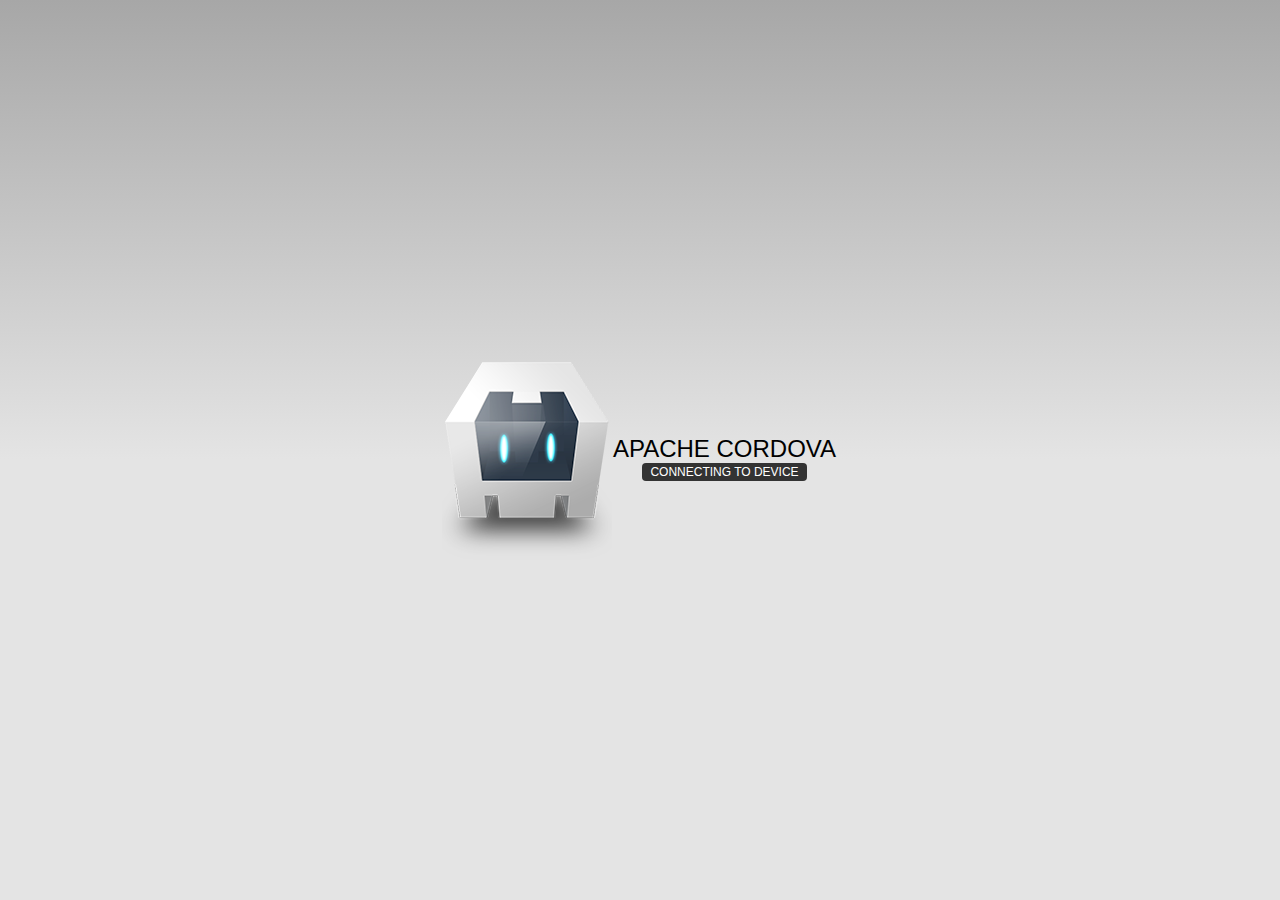
==== www/index.html @ 848a605e "cordova successful" ====
<!DOCTYPE html>
<!--
    Licensed to the Apache Software Foundation (ASF) under one
    or more contributor license agreements.  See the NOTICE file
    distributed with this work for additional information
    regarding copyright ownership.  The ASF licenses this file
    to you under the Apache License, Version 2.0 (the
    "License"); you may not use this file except in compliance
    with the License.  You may obtain a copy of the License at

    http://www.apache.org/licenses/LICENSE-2.0

    Unless required by applicable law or agreed to in writing,
    software distributed under the License is distributed on an
    "AS IS" BASIS, WITHOUT WARRANTIES OR CONDITIONS OF ANY
     KIND, either express or implied.  See the License for the
    specific language governing permissions and limitations
    under the License.
-->
<html>
    <head>
        <!--
        Customize this policy to fit your own app's needs. For more guidance, see:
            https://github.com/apache/cordova-plugin-whitelist/blob/master/README.md#content-security-policy
        Some notes:
            * gap: is required only on iOS (when using UIWebView) and is needed for JS->native communication
            * https://ssl.gstatic.com is required only on Android and is needed for TalkBack to function properly
            * Disables use of inline scripts in order to mitigate risk of XSS vulnerabilities. To change this:
                * Enable inline JS: add 'unsafe-inline' to default-src
        -->
        <meta http-equiv="Content-Security-Policy" content="default-src 'self' data: gap: https://ssl.gstatic.com 'unsafe-eval'; style-src 'self' 'unsafe-inline'; media-src *">
        <meta name="format-detection" content="telephone=no">
        <meta name="msapplication-tap-highlight" content="no">
        <meta name="viewport" content="user-scalable=no, initial-scale=1, maximum-scale=1, minimum-scale=1, width=device-width">
        <link rel="stylesheet" type="text/css" href="css/index.css">
        <title>Hello World</title>
    </head>
    <body>
        <div class="app">
            <h1>Apache Cordova</h1>
            <div id="deviceready" class="blink">
                <p class="event listening">Connecting to Device</p>
                <p class="event received">Device is Ready</p>
            </div>
        </div>
        <script type="text/javascript" src="cordova.js"></script>
        <script type="text/javascript" src="js/index.js"></script>
    </body>
</html>
---- www/css/index.css ----
/*
 * Licensed to the Apache Software Foundation (ASF) under one
 * or more contributor license agreements.  See the NOTICE file
 * distributed with this work for additional information
 * regarding copyright ownership.  The ASF licenses this file
 * to you under the Apache License, Version 2.0 (the
 * "License"); you may not use this file except in compliance
 * with the License.  You may obtain a copy of the License at
 *
 * http://www.apache.org/licenses/LICENSE-2.0
 *
 * Unless required by applicable law or agreed to in writing,
 * software distributed under the License is distributed on an
 * "AS IS" BASIS, WITHOUT WARRANTIES OR CONDITIONS OF ANY
 * KIND, either express or implied.  See the License for the
 * specific language governing permissions and limitations
 * under the License.
 */
* {
    -webkit-tap-highlight-color: rgba(0,0,0,0); /* make transparent link selection, adjust last value opacity 0 to 1.0 */
}

body {
    -webkit-touch-callout: none;                /* prevent callout to copy image, etc when tap to hold */
    -webkit-text-size-adjust: none;             /* prevent webkit from resizing text to fit */
    -webkit-user-select: none;                  /* prevent copy paste, to allow, change 'none' to 'text' */
    background-color:#E4E4E4;
    background-image:linear-gradient(top, #A7A7A7 0%, #E4E4E4 51%);
    background-image:-webkit-linear-gradient(top, #A7A7A7 0%, #E4E4E4 51%);
    background-image:-ms-linear-gradient(top, #A7A7A7 0%, #E4E4E4 51%);
    background-image:-webkit-gradient(
        linear,
        left top,
        left bottom,
        color-stop(0, #A7A7A7),
        color-stop(0.51, #E4E4E4)
    );
    background-attachment:fixed;
    font-family:'HelveticaNeue-Light', 'HelveticaNeue', Helvetica, Arial, sans-serif;
    font-size:12px;
    height:100%;
    margin:0px;
    padding:0px;
    text-transform:uppercase;
    width:100%;
}

/* Portrait layout (default) */
.app {
    background:url(../img/logo.png) no-repeat center top; /* 170px x 200px */
    position:absolute;             /* position in the center of the screen */
    left:50%;
    top:50%;
    height:50px;                   /* text area height */
    width:225px;                   /* text area width */
    text-align:center;
    padding:180px 0px 0px 0px;     /* image height is 200px (bottom 20px are overlapped with text) */
    margin:-115px 0px 0px -112px;  /* offset vertical: half of image height and text area height */
                                   /* offset horizontal: half of text area width */
}

/* Landscape layout (with min-width) */
@media screen and (min-aspect-ratio: 1/1) and (min-width:400px) {
    .app {
        background-position:left center;
        padding:75px 0px 75px 170px;  /* padding-top + padding-bottom + text area = image height */
        margin:-90px 0px 0px -198px;  /* offset vertical: half of image height */
                                      /* offset horizontal: half of image width and text area width */
    }
}

h1 {
    font-size:24px;
    font-weight:normal;
    margin:0px;
    overflow:visible;
    padding:0px;
    text-align:center;
}

.event {
    border-radius:4px;
    -webkit-border-radius:4px;
    color:#FFFFFF;
    font-size:12px;
    margin:0px 30px;
    padding:2px 0px;
}

.event.listening {
    background-color:#333333;
    display:block;
}

.event.received {
    background-color:#4B946A;
    display:none;
}

@keyframes fade {
    from { opacity: 1.0; }
    50% { opacity: 0.4; }
    to { opacity: 1.0; }
}
 
@-webkit-keyframes fade {
    from { opacity: 1.0; }
    50% { opacity: 0.4; }
    to { opacity: 1.0; }
}
 
.blink {
    animation:fade 3000ms infinite;
    -webkit-animation:fade 3000ms infinite;
}
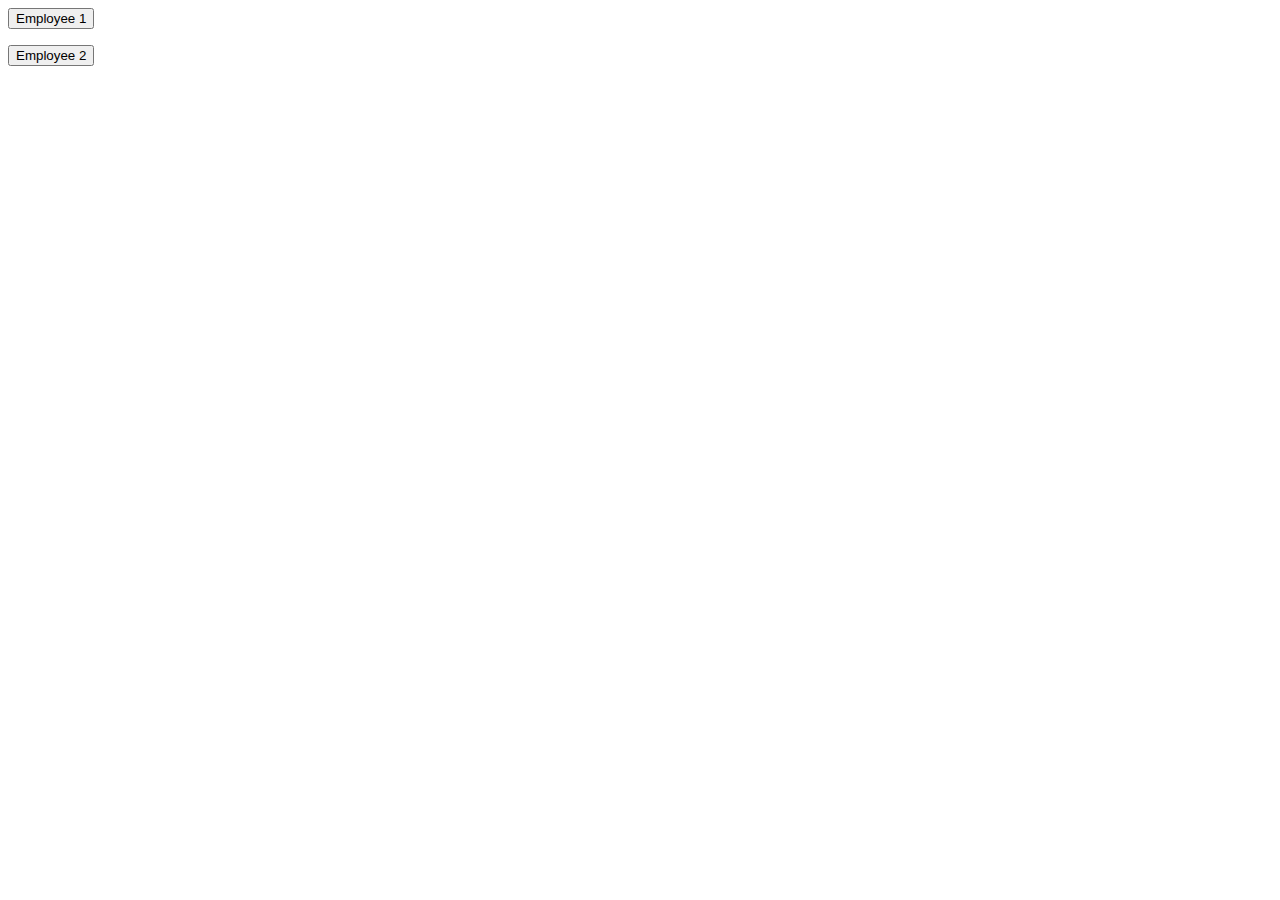
==== commit 00b5f4d9: "added by Gina" ====
--- a/www/index.html
+++ b/www/index.html
@@ -1,49 +1,16 @@
-<!DOCTYPE html>
-<!--
-    Licensed to the Apache Software Foundation (ASF) under one
-    or more contributor license agreements.  See the NOTICE file
-    distributed with this work for additional information
-    regarding copyright ownership.  The ASF licenses this file
-    to you under the Apache License, Version 2.0 (the
-    "License"); you may not use this file except in compliance
-    with the License.  You may obtain a copy of the License at
+﻿<html>
 
-    http://www.apache.org/licenses/LICENSE-2.0
+<head>
+    <title></title>
+</head>
+<body>
 
-    Unless required by applicable law or agreed to in writing,
-    software distributed under the License is distributed on an
-    "AS IS" BASIS, WITHOUT WARRANTIES OR CONDITIONS OF ANY
-     KIND, either express or implied.  See the License for the
-    specific language governing permissions and limitations
-    under the License.
--->
-<html>
-    <head>
-        <!--
-        Customize this policy to fit your own app's needs. For more guidance, see:
-            https://github.com/apache/cordova-plugin-whitelist/blob/master/README.md#content-security-policy
-        Some notes:
-            * gap: is required only on iOS (when using UIWebView) and is needed for JS->native communication
-            * https://ssl.gstatic.com is required only on Android and is needed for TalkBack to function properly
-            * Disables use of inline scripts in order to mitigate risk of XSS vulnerabilities. To change this:
-                * Enable inline JS: add 'unsafe-inline' to default-src
-        -->
-        <meta http-equiv="Content-Security-Policy" content="default-src 'self' data: gap: https://ssl.gstatic.com 'unsafe-eval'; style-src 'self' 'unsafe-inline'; media-src *">
-        <meta name="format-detection" content="telephone=no">
-        <meta name="msapplication-tap-highlight" content="no">
-        <meta name="viewport" content="user-scalable=no, initial-scale=1, maximum-scale=1, minimum-scale=1, width=device-width">
-        <link rel="stylesheet" type="text/css" href="css/index.css">
-        <title>Hello World</title>
-    </head>
-    <body>
-        <div class="app">
-            <h1>Apache Cordova</h1>
-            <div id="deviceready" class="blink">
-                <p class="event listening">Connecting to Device</p>
-                <p class="event received">Device is Ready</p>
-            </div>
-        </div>
-        <script type="text/javascript" src="cordova.js"></script>
-        <script type="text/javascript" src="js/index.js"></script>
-    </body>
+    <form method="get" action="/cyberweb.html">
+        <button class="button" type="submit">Employee 1</button>
+    </form>
+
+    <form method="get" action="/cyberweb2.html">
+        <button class="button" type="submit">Employee 2</button>
+    </form>
+</body>
 </html>
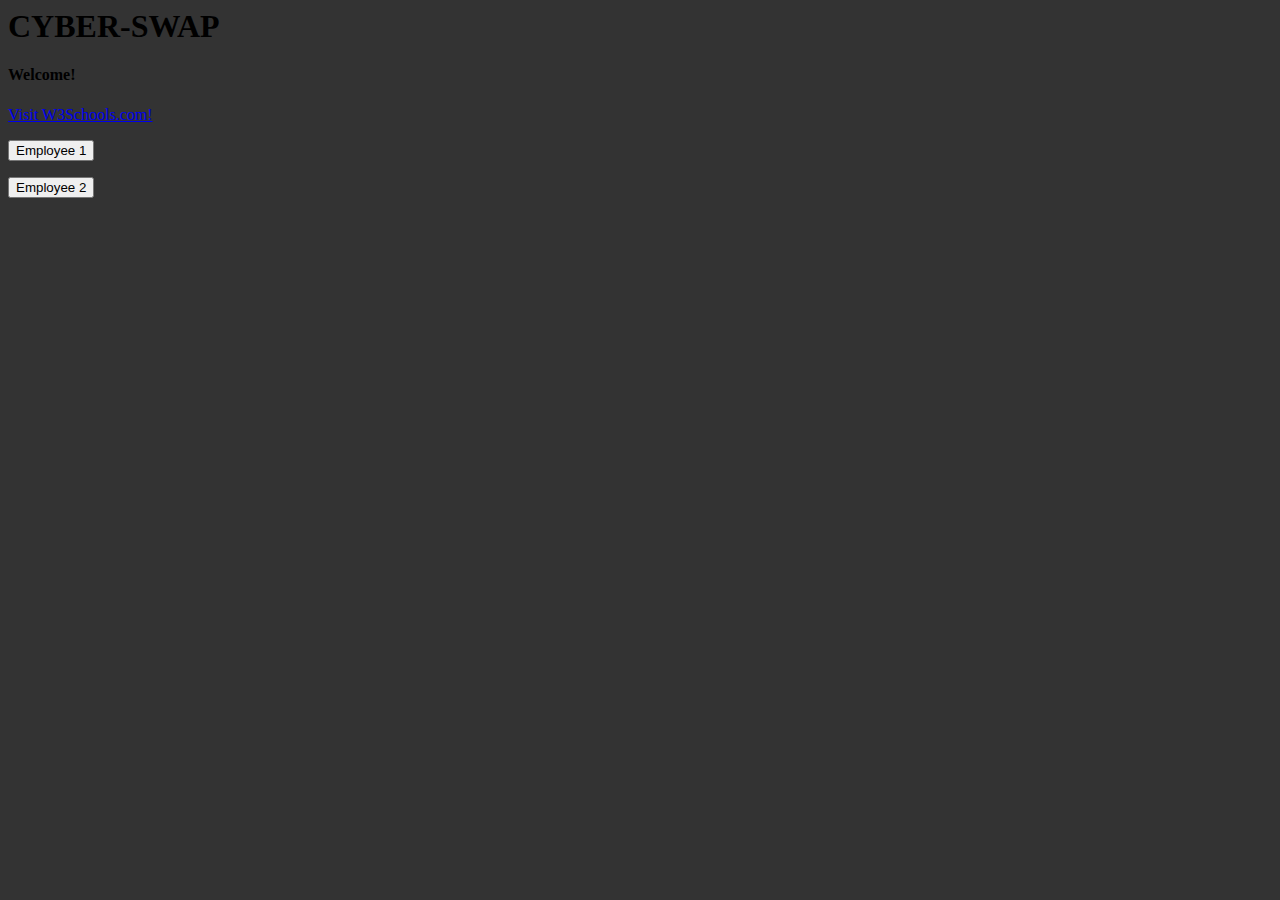
==== commit c0631675: "-Something" ====
--- a/www/index.html
+++ b/www/index.html
@@ -1,16 +1,19 @@
 ﻿<html>
 
 <head>
-    <title></title>
+    <title>Cyber-Swap</title>
 </head>
 <body>
+    </body> <body background="drkrainbow.gif" bgcolor="#333333">
+        <h1>CYBER-SWAP</h1>
+        <h4>Welcome!</h4>
+        <p><a href="http://www.w3schools.com">Visit W3Schools.com!</a></p>
+        <form method="get" action="http://helloworld-db.azurewebsites.net/cyberweb.html">
+            <button class="button" type="submit">Employee 1</button>
+        </form>
 
-    <form method="get" action="/cyberweb.html">
-        <button class="button" type="submit">Employee 1</button>
-    </form>
-
-    <form method="get" action="/cyberweb2.html">
-        <button class="button" type="submit">Employee 2</button>
-    </form>
-</body>
+        <form method="get" action="http://helloworld-db.azurewebsites.net/cyberweb2.html">
+            <button class="button" type="submit">Employee 2</button>
+        </form>
+    </body>
 </html>
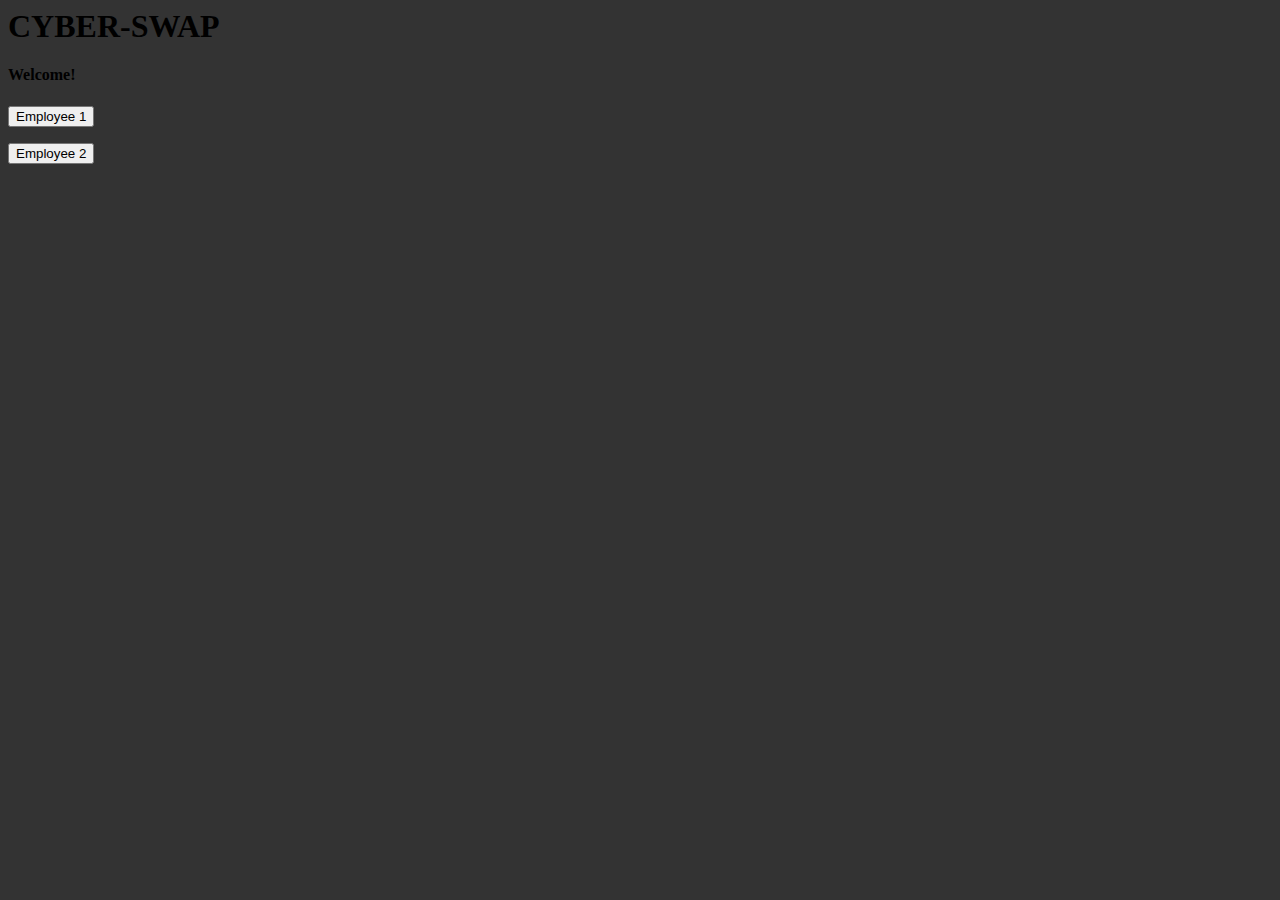
==== commit b4a50da2: "hey" ====
--- a/www/index.html
+++ b/www/index.html
@@ -7,7 +7,7 @@
     </body> <body background="drkrainbow.gif" bgcolor="#333333">
         <h1>CYBER-SWAP</h1>
         <h4>Welcome!</h4>
-        <p><a href="http://www.w3schools.com">Visit W3Schools.com!</a></p>
+        
         <form method="get" action="http://helloworld-db.azurewebsites.net/cyberweb.html">
             <button class="button" type="submit">Employee 1</button>
         </form>
